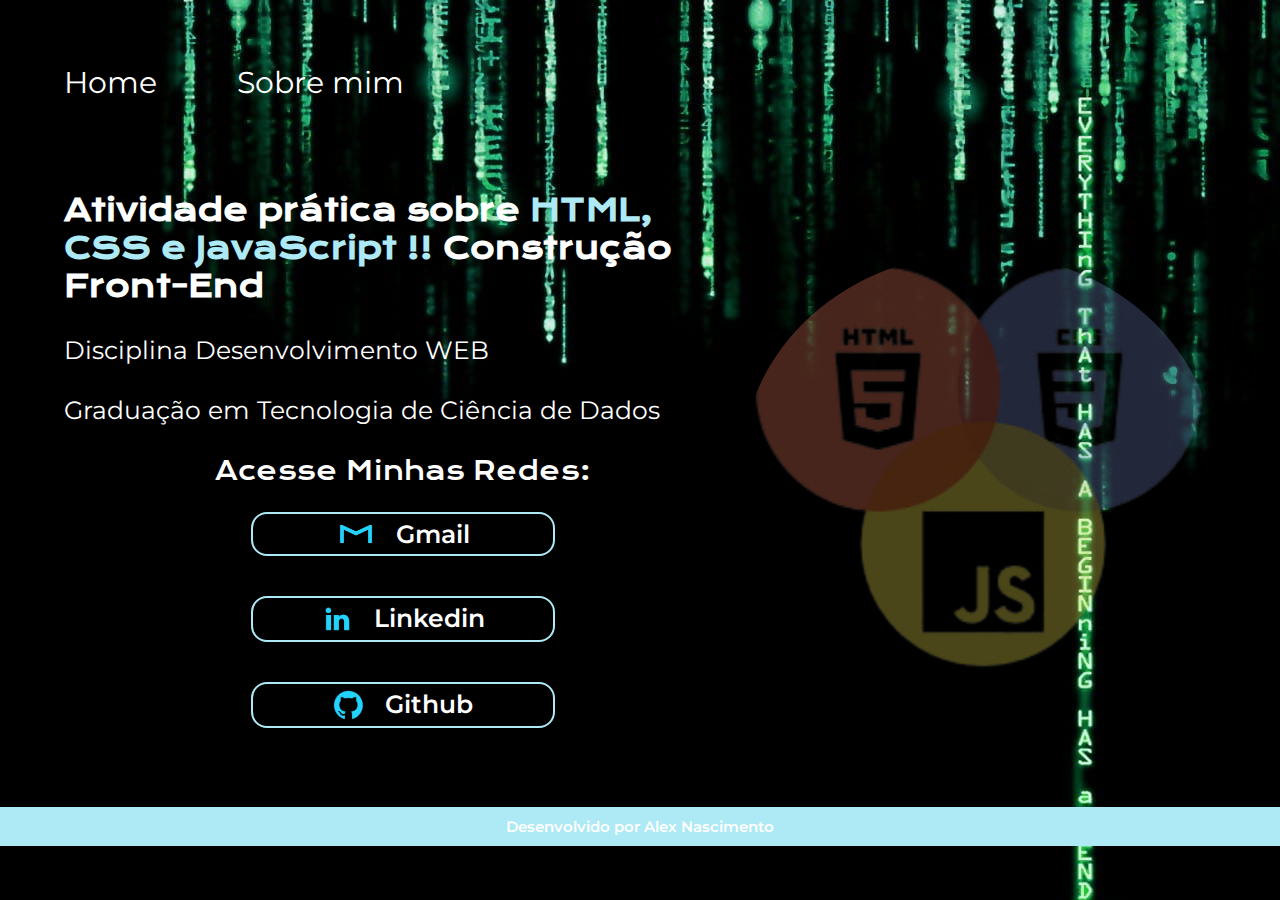
==== index.html @ 85763410 "inicio atividade pratica" ====
<!DOCTYPE html>
<html lang="pt-br">

<head>
    <meta charset="UTF-8">
    <meta name="viewport" content="width=device-width, initial-scale=1.0">
    <title>Atividade UNINTER</title>
    <link rel="stylesheet" href="./style/style.css">
</head>

<body>

    <header class="cabecalho">

        <nav class="cabecalho__link">

            <a class="cabecalho__link__menu" href="index.html">Home</a>

            <a class="cabecalho__link__menu" href="./pages/about.html">Sobre mim</a>

        </nav>

    </header>

    <main class="apresentacao">

        <section class="apresentacao__sec01">

            <h1 class="apresentacao__sec01__titulo">Atividade prática sobre <strong class="titulodestaque">HTML, CSS e
                    JavaScript !! </strong> Construção Front-End</h1>

            <p class="apresentacao__sec01__paragrafo">Disciplina Desenvolvimento WEB</p>
            <p class="apresentacao__sec01__paragrafo"> Graduação em Tecnologia de Ciência de Dados </p>

            <div class="apresentacao__links">
               
                <h2 class="apresentacao__links__subtitulo">Acesse Minhas Redes:</h2>
               
                <a class="apresentacao__links__botoes" href="mailto:andrade.aan@gmail.com" rel="noopener">
                    <img src="./images/gmail.png" height="30" width="40"> Gmail </a>
                <a class="apresentacao__links__botoes" href="https://www.linkedin.com/in/alex-andrade-nascimento/"
                    rel="noopener"><img src="./images/linkedin.png"> Linkedin </a>
                
                    <a class="apresentacao__links__botoes" href="https://github.com/andrade-aan"
                    rel="noopener"> <img src="./images/github.png"> Github </a>

            </div>

        </section>

        <img class="img_logo" src="images/triade_web_limp.png" alt="Imagem" >

    </main>

    <footer class="rodape">
        <p>Desenvolvido por Alex Nascimento</p>
    </footer>

</body>

</html>
---- style/style.css ----
@import url('https://fonts.googleapis.com/css2?family=Krona+One&family=Montserrat:wght@400;600&display=swap');

:root{

    --color-background-page: #000;
    --color-background-hover: #aee9f6;
   
    --color-paragraph: #fff;
}


* {  /*reset CSS*/
    margin: 0;
    padding: 0;
}

.cabecalho{
   
    padding: 5% 2% 2% 5%
}

.cabecalho__link{
    display: flex;
    gap: 80px;
}

.cabecalho__link__menu{
    display: flex;
    font-family: 'Montserrat',sans-serif;
    font-size: 30px;
    color: var(--color-title);
    text-decoration:none;
}

.cabecalho__link__menu:hover{
    background-color: var(--color-background-hover);
    color: var(--color-background-page);
    border-radius: 16px;
}

body {
    
    /*height: 100vh;*/
    box-sizing: border-box;
    background-color: var(--color-background-page);
    color: var(--color-paragraph);
    background-image: url("../images/wallpaperbetter.jpg");
    background-repeat: no-repeat;
    
}

.apresentacao {
    display: flex;          /*https://css-tricks.com/snippets/css/a-guide-to-flexbox/*/
    align-items: center;
    justify-content: space-between;
    /*margin:5%;*/
    padding: 5% 5%;
 }

 .apresentacao__sec01{
    width: 100%;
    display: flex;
    flex-direction: column;
    gap: 30px;
 }

 .apresentacao__sec01__titulo{
    font-family: 'Krona One', sans-serif;
    font-size: 30px;
 }

 .apresentacao__sec01__paragrafo{
    font-family: 'Montserrat', sans-serif;
    font-weight: 400;
    font-size: 25px;
 }

.titulodestaque {
    color: var(--color-background-hover);
}

.apresentacao__links{
    display: flex;
    flex-direction: column;
    justify-content: space-between;
    align-items: center;
    gap: 10px;
}

.apresentacao__links__subtitulo{
    font-family: 'Krona One', sans-serif;
    font-weight: 400;
    font-size: 25px;
}

.apresentacao__links__botoes{
    margin: 15px;
    /*background-color: #22d4fd;*/
    display: flex;
    justify-content: center;
    gap: 20px;
    border: 2px solid var(--color-background-hover);
    text-align: center;
    font-weight: 600;
    font-family: 'Montserrat', sans-serif;
    color: var(--color-paragraph);
    font-size: 25px;
    width: 300px;
    border-radius: 16px;
    padding: 5px 0;
    text-decoration: none;
}

.apresentacao__links__botoes:hover{
    background-color: var(--color-background-hover);
    color: var(--color-background-page)
}

.rodape{
    align-self: center;
    font-family: 'Montserrat', sans-serif;
    font-weight: 600;
    font-size: 15px;
    padding: 10px;
    text-align: center;
    background-color: var(--color-background-hover);
}

.img_logo {
    opacity: 0.3;
    border-radius: 50%;
    width: 70%;
  }
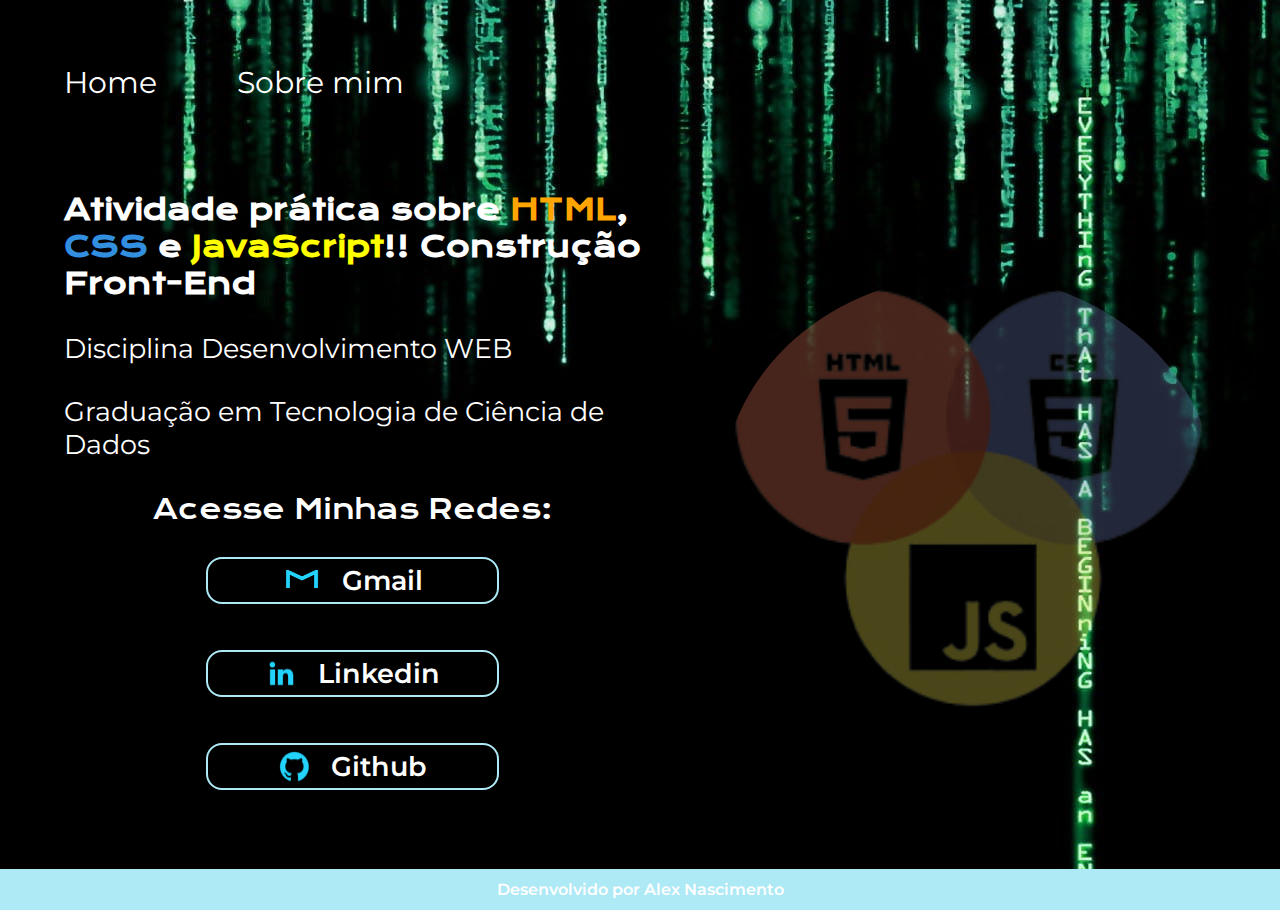
==== commit 556232d4: "ajuste responsividade" ====
--- a/index.html
+++ b/index.html
@@ -26,8 +26,7 @@
 
         <section class="apresentacao__sec01">
 
-            <h1 class="apresentacao__sec01__titulo">Atividade prática sobre <strong class="titulodestaque">HTML, CSS e
-                    JavaScript !! </strong> Construção Front-End</h1>
+            <h1 class="apresentacao__sec01__titulo">Atividade prática sobre <strong class="contrast__html">HTML</strong>,<strong class="contrast__css"> CSS</strong> e <strong class="contrast__javascript">JavaScript</strong>!! Construção Front-End</h1>
 
             <p class="apresentacao__sec01__paragrafo">Disciplina Desenvolvimento WEB</p>
             <p class="apresentacao__sec01__paragrafo"> Graduação em Tecnologia de Ciência de Dados </p>
@@ -48,7 +47,7 @@
 
         </section>
 
-        <img class="img_logo" src="images/triade_web_limp.png" alt="Imagem" >
+        <img class="imagem_logo" src="images/triade_web_limp.png" alt="Imagem" >
 
     </main>
 
--- a/style/style.css
+++ b/style/style.css
@@ -2,40 +2,19 @@
 
 :root{
 
-    --color-background-page: #000;
+    --color-background-page: #000000;
     --color-background-hover: #aee9f6;
-   
-    --color-paragraph: #fff;
+    --color-text-contrast: #22d4fd;
+    --color-html: #ffa500;
+    --color-css: #328fe0;
+    --color-javascript: #ffff00;
+    --color-paragraph: #ffffff;
 }
 
 
 * {  /*reset CSS*/
     margin: 0;
     padding: 0;
-}
-
-.cabecalho{
-   
-    padding: 5% 2% 2% 5%
-}
-
-.cabecalho__link{
-    display: flex;
-    gap: 80px;
-}
-
-.cabecalho__link__menu{
-    display: flex;
-    font-family: 'Montserrat',sans-serif;
-    font-size: 30px;
-    color: var(--color-title);
-    text-decoration:none;
-}
-
-.cabecalho__link__menu:hover{
-    background-color: var(--color-background-hover);
-    color: var(--color-background-page);
-    border-radius: 16px;
 }
 
 body {
@@ -49,48 +28,70 @@
     
 }
 
+
+.cabecalho{
+   
+    padding: 5% 2% 2% 5%
+}
+
+.cabecalho__link{
+    display: flex;
+    gap: 5rem;
+}
+
+.cabecalho__link__menu{
+    display: flex;
+    font-family: 'Montserrat',sans-serif;
+    font-size: 1.9rem;
+    color: var(--color-title);
+    text-decoration:none;
+}
+
+.cabecalho__link__menu:hover{
+    background-color: var(--color-background-hover);
+    color: var(--color-background-page);
+    border-radius: 1rem;
+}
+
 .apresentacao {
     display: flex;          /*https://css-tricks.com/snippets/css/a-guide-to-flexbox/*/
     align-items: center;
     justify-content: space-between;
     /*margin:5%;*/
     padding: 5% 5%;
+    gap: 5rem;
  }
 
  .apresentacao__sec01{
-    width: 100%;
+    width: 70%;
     display: flex;
     flex-direction: column;
-    gap: 30px;
+    gap: 1.9rem;
  }
 
  .apresentacao__sec01__titulo{
     font-family: 'Krona One', sans-serif;
-    font-size: 30px;
+    font-size: 1.8rem;
  }
 
  .apresentacao__sec01__paragrafo{
     font-family: 'Montserrat', sans-serif;
     font-weight: 400;
-    font-size: 25px;
+    font-size: 1.7rem;
  }
-
-.titulodestaque {
-    color: var(--color-background-hover);
-}
 
 .apresentacao__links{
     display: flex;
     flex-direction: column;
     justify-content: space-between;
     align-items: center;
-    gap: 10px;
+    gap: 1rem;
 }
 
 .apresentacao__links__subtitulo{
     font-family: 'Krona One', sans-serif;
     font-weight: 400;
-    font-size: 25px;
+    font-size: 1.7rem;
 }
 
 .apresentacao__links__botoes{
@@ -104,9 +105,9 @@
     font-weight: 600;
     font-family: 'Montserrat', sans-serif;
     color: var(--color-paragraph);
-    font-size: 25px;
-    width: 300px;
-    border-radius: 16px;
+    font-size: 1.7rem;
+    width: 50%;
+    border-radius: 1rem;
     padding: 5px 0;
     text-decoration: none;
 }
@@ -120,14 +121,55 @@
     align-self: center;
     font-family: 'Montserrat', sans-serif;
     font-weight: 600;
-    font-size: 15px;
-    padding: 10px;
+    font-size: 1rem;
+    padding: 0.7rem;
     text-align: center;
     background-color: var(--color-background-hover);
 }
 
-.img_logo {
+.imagem_logo {
     opacity: 0.3;
     border-radius: 50%;
-    width: 70%;
+    width: 60%;
+  }
+
+  .contrast__html {
+    
+    color: var(--color-html);
+  }
+
+  .contrast__css {
+    color: var(--color-css)
+  }
+
+  .contrast__javascript {
+    color: var(--color-javascript);
+  }
+
+  .apresentacao__images {
+
+    width: 90%;
+  }
+
+  @media (max-width: 1200px) {
+
+    .cabecalho {
+        padding: 15%;
+    }
+
+    .cabecalho__link{
+        justify-content: center;
+    }
+
+    .apresentacao{
+        flex-direction: column-reverse;
+        padding: 5%;
+        
+    }
+
+    .apresentacao__sec01{
+        width: auto;
+    }
+
+    
   }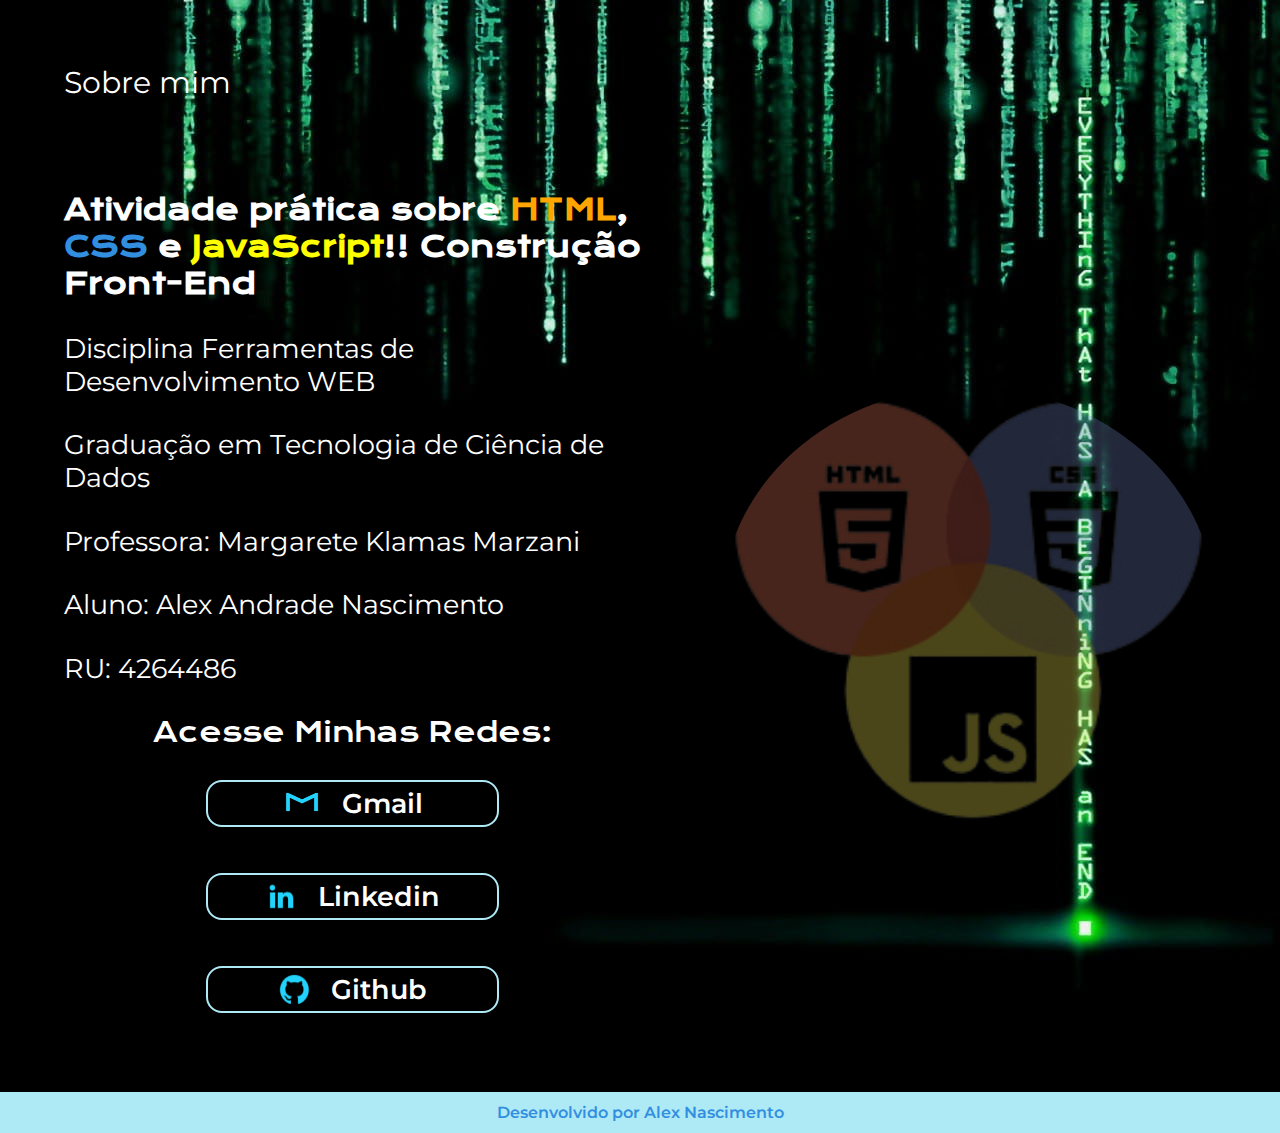
==== commit fafefe32: "menu de projetos, ajustes html e css" ====
--- a/index.html
+++ b/index.html
@@ -11,15 +11,13 @@
 <body>
 
     <header class="cabecalho">
-
+    
         <nav class="cabecalho__link">
-
-            <a class="cabecalho__link__menu" href="index.html">Home</a>
 
             <a class="cabecalho__link__menu" href="./pages/about.html">Sobre mim</a>
 
         </nav>
-
+    
     </header>
 
     <main class="apresentacao">
@@ -28,8 +26,14 @@
 
             <h1 class="apresentacao__sec01__titulo">Atividade prática sobre <strong class="contrast__html">HTML</strong>,<strong class="contrast__css"> CSS</strong> e <strong class="contrast__javascript">JavaScript</strong>!! Construção Front-End</h1>
 
-            <p class="apresentacao__sec01__paragrafo">Disciplina Desenvolvimento WEB</p>
+            <p class="apresentacao__sec01__paragrafo">Disciplina Ferramentas de Desenvolvimento WEB</p>
             <p class="apresentacao__sec01__paragrafo"> Graduação em Tecnologia de Ciência de Dados </p>
+            <p class="apresentacao__sec01__paragrafo">Professora: Margarete Klamas Marzani</p>
+
+            <p class="apresentacao__sec01__paragrafo">Aluno: Alex Andrade Nascimento</p>
+
+            <p class="apresentacao__sec01__paragrafo">RU: 4264486</p>
+            
 
             <div class="apresentacao__links">
                
--- a/style/style.css
+++ b/style/style.css
@@ -17,6 +17,13 @@
     padding: 0;
 }
 
+a {
+    text-decoration: none;
+    color: var(--color-paragraph);
+    
+}
+
+
 body {
     
     /*height: 100vh;*/
@@ -25,9 +32,9 @@
     color: var(--color-paragraph);
     background-image: url("../images/wallpaperbetter.jpg");
     background-repeat: no-repeat;
+    text-decoration: none;
     
 }
-
 
 .cabecalho{
    
@@ -125,6 +132,7 @@
     padding: 0.7rem;
     text-align: center;
     background-color: var(--color-background-hover);
+    color: var(--color-css);
 }
 
 .imagem_logo {
